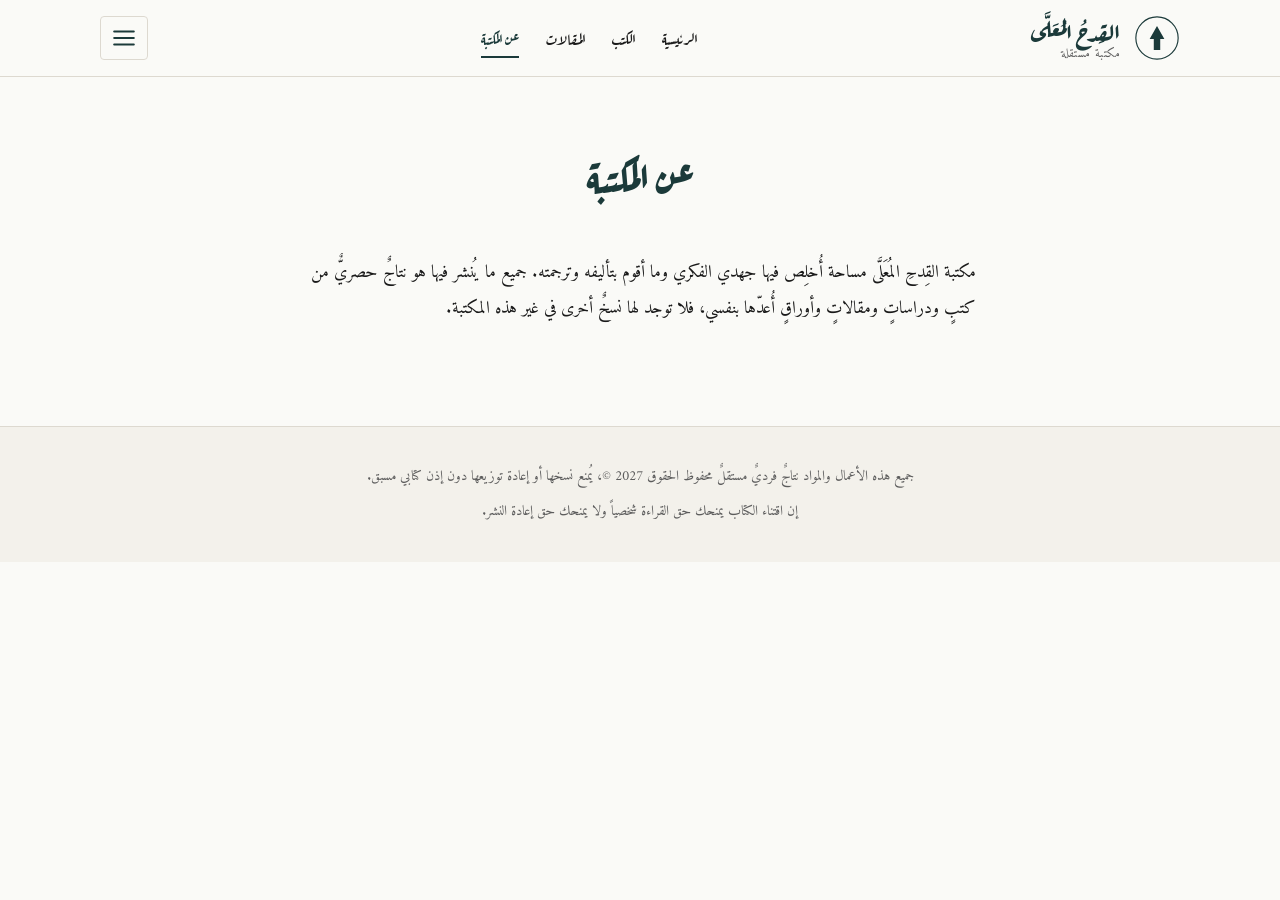
==== about.html @ f38a209e "Create about.html" ====
<!DOCTYPE html>
<html lang="ar" dir="rtl">
<head>
<meta charset="UTF-8">
<meta name="viewport" content="width=device-width, initial-scale=1.0">
<title>عن المكتبة — القِدحُ المُعَلَّى</title>
<link rel="preconnect" href="https://fonts.googleapis.com">
<link rel="preconnect" href="https://fonts.gstatic.com" crossorigin>
<link href="https://fonts.googleapis.com/css2?family=Aref+Ruqaa:wght@400;700&family=Amiri:wght@400;700&display=swap" rel="stylesheet">
<link rel="stylesheet" href="style.css">
</head>
<body>

<header class="site-header">
  <div class="container header-inner">
    <a href="index.html" class="brand">
      <svg class="logo" viewBox="0 0 100 100" fill="none" aria-hidden="true">
        <circle cx="50" cy="50" r="46" stroke="currentColor" stroke-width="2.5"/>
        <path d="M50 24 L66 52 L57 52 L57 76 L43 76 L43 52 L34 52 Z" fill="currentColor"/>
      </svg>
      <div class="brand-text">
        <span class="brand-name">القِدحُ المُعَلَّى</span>
        <span class="brand-sub">مكتبة مستقلة</span>
      </div>
    </a>
    <nav class="nav-desktop">
      <a href="index.html">الرئيسية</a>
      <a href="books.html">الكتب</a>
      <a href="articles.html">المقالات</a>
      <a href="about.html" class="active">عن المكتبة</a>
    </nav>
    <button class="menu-toggle" aria-label="القائمة" onclick="document.getElementById('menuDropdown').classList.toggle('open')">
      <svg width="26" height="26" viewBox="0 0 24 24" fill="none" stroke="currentColor" stroke-width="2" stroke-linecap="round">
        <line x1="3" y1="6" x2="21" y2="6"/><line x1="3" y1="12" x2="21" y2="12"/><line x1="3" y1="18" x2="21" y2="18"/>
      </svg>
    </button>
  </div>
  <div class="menu-dropdown" id="menuDropdown">
    <a href="index.html">الرئيسية</a>
    <a href="books.html">الكتب</a>
    <a href="articles.html">المقالات</a>
    <a href="about.html">عن المكتبة</a>
  </div>
</header>

<main>
  <div class="about-page">
    <h1 class="page-title" style="text-align:center;margin-bottom:40px;">عن المكتبة</h1>
    <div class="about-content">
      <p>مكتبة القِدحِ المُعَلَّى مساحة أُخلِص فيها جهدي الفكري وما أقوم بتأليفه وترجمته. جميع ما يُنشر فيها هو نتاجٌ حصريٌّ من كتبٍ ودراساتٍ ومقالاتٍ وأوراقٍ أُعدّها بنفسي، فلا توجد لها نسخٌ أخرى في غير هذه المكتبة.</p>
    </div>
  </div>
</main>

<footer class="site-footer">
  <div class="container">
    <div class="footer-text">
      <p>جميع هذه الأعمال والمواد نتاجٌ فرديٌ مستقلٌ محفوظ الحقوق 2027 ©، يُمنع نسخها أو إعادة توزيعها دون إذن كتابي مسبق.</p>
      <p>إن اقتناء الكتاب يمنحك حق القراءة شخصياً ولا يمنحك حق إعادة النشر.</p>
    </div>
  </div>
</footer>

</body>
</html>
---- style.css ----
:root {
  --bg: #fafaf7;
  --bg-alt: #f3f1eb;
  --text: #1a1a1a;
  --text-muted: #5c5c5c;
  --accent: #1b3a3a;        /* كحلي مخضر غامق */
  --accent-light: #2d5252;
  --border: #ddd9d0;
  --card-bg: #ffffff;
  --telegram: #0088cc;
  --max-width: 1080px;
  --font-display: 'Aref Ruqaa', serif;
  --font-body: 'Amiri', 'Aref Ruqaa', serif;
}

* { box-sizing: border-box; margin: 0; padding: 0; }
html { scroll-behavior: smooth; }

body {
  font-family: var(--font-body);
  background: var(--bg);
  color: var(--text);
  line-height: 1.9;
  font-size: 18px;
  -webkit-font-smoothing: antialiased;
}

.container { max-width: var(--max-width); margin: 0 auto; padding: 0 24px; }

/* ============ HEADER ============ */
.site-header {
  border-bottom: 1px solid var(--border);
  position: sticky; top: 0; z-index: 100;
  background: rgba(250, 250, 247, 0.96);
  backdrop-filter: blur(8px);
}
.header-inner {
  display: flex; align-items: center; justify-content: space-between;
  padding: 14px 0; gap: 18px;
}
.brand { display: flex; align-items: center; gap: 14px; text-decoration: none; color: var(--text); }
.logo { width: 46px; height: 46px; color: var(--accent); flex-shrink: 0; }
.brand-text { display: flex; flex-direction: column; line-height: 1.3; }
.brand-name {
  font-family: var(--font-display); font-size: 1.55rem; font-weight: 700;
  color: var(--accent);
}
.brand-sub { font-family: var(--font-body); font-size: 0.78rem; color: var(--text-muted); letter-spacing: 0.4px; }

.nav-desktop { display: flex; gap: 26px; align-items: center; }
.nav-desktop a {
  font-family: var(--font-display); font-size: 1rem; color: var(--text);
  text-decoration: none; padding: 4px 0; border-bottom: 2px solid transparent;
  transition: all 0.2s;
}
.nav-desktop a:hover, .nav-desktop a.active { color: var(--accent); border-bottom-color: var(--accent); }

.menu-toggle {
  background: none; border: 1px solid var(--border); border-radius: 4px;
  cursor: pointer; color: var(--accent); padding: 8px 10px; display: flex;
  transition: all 0.2s;
}
.menu-toggle:hover { background: var(--bg-alt); }

.menu-dropdown {
  display: none; background: var(--card-bg);
  border-top: 1px solid var(--border);
  box-shadow: 0 10px 24px rgba(0,0,0,0.05);
}
.menu-dropdown.open { display: block; }
.menu-dropdown a {
  display: block; padding: 14px 24px;
  font-family: var(--font-display); font-size: 1.05rem;
  color: var(--text); text-decoration: none; border-bottom: 1px solid var(--border);
  transition: all 0.15s;
}
.menu-dropdown a:last-child { border-bottom: none; }
.menu-dropdown a:hover { background: var(--bg-alt); color: var(--accent); padding-right: 30px; }

/* ============ HERO ============ */
.hero { padding: 70px 0 50px; text-align: center; }
.hero-title {
  font-family: var(--font-display); font-size: clamp(2.4rem, 6vw, 3.8rem);
  font-weight: 700; color: var(--accent); margin-bottom: 22px; letter-spacing: 1px;
}
.hero-topics {
  font-family: var(--font-display); font-size: clamp(1.05rem, 2.4vw, 1.5rem);
  color: var(--text); margin-bottom: 36px; line-height: 1.9;
  max-width: 920px; margin-left: auto; margin-right: auto;
}
.sep { color: var(--text-muted); margin: 0 8px; font-weight: 400; }
.hero-note {
  font-family: var(--font-body); font-size: 1.05rem; color: var(--text-muted);
  max-width: 620px; margin: 0 auto; line-height: 2;
}
.blessing {
  display: block; margin-top: 6px;
  color: var(--accent); font-family: var(--font-display); font-size: 1.1rem;
}

/* ============ QUICK CARDS ============ */
.quick-cards {
  display: grid; grid-template-columns: repeat(3, 1fr); gap: 20px;
  margin: 50px 0 70px;
}
.quick-card {
  display: flex; flex-direction: column; align-items: center; justify-content: center;
  padding: 34px 20px; background: var(--card-bg);
  border: 1px solid var(--border); border-radius: 4px;
  text-decoration: none; color: var(--text);
  transition: all 0.25s; text-align: center; min-height: 150px;
}
.quick-card:hover {
  transform: translateY(-4px); box-shadow: 0 10px 28px rgba(0,0,0,0.07);
  border-color: var(--accent);
}
.quick-card .icon { width: 34px; height: 34px; color: var(--accent); margin-bottom: 12px; }
.quick-card .card-label {
  font-family: var(--font-display); font-size: 1.3rem; font-weight: 700; color: var(--accent);
}
.quick-card .card-desc { font-size: 0.88rem; color: var(--text-muted); margin-top: 4px; }
.quick-card.telegram .icon { color: var(--telegram); }
.quick-card.telegram:hover { border-color: var(--telegram); }
.quick-card.telegram .card-label { color: var(--telegram); }

/* ============ UPCOMING ============ */
.upcoming { padding: 50px 0 70px; border-top: 1px solid var(--border); }
.section-title {
  font-family: var(--font-display); font-size: 1.9rem; font-weight: 700;
  color: var(--accent); margin-bottom: 8px; text-align: center;
}
.section-subtitle { text-align: center; color: var(--text-muted); margin-bottom: 34px; font-size: 0.92rem; }
.upcoming-list { max-width: 680px; margin: 0 auto; }
.upcoming-item {
  display: flex; justify-content: space-between; align-items: baseline;
  padding: 18px 0; border-bottom: 1px solid var(--border); gap: 18px;
}
.upcoming-item:first-child { border-top: 1px solid var(--border); }
.upcoming-title { font-family: var(--font-display); font-size: 1.22rem; font-weight: 700; color: var(--text); }
.upcoming-type {
  font-family: var(--font-body); font-size: 0.88rem; color: var(--text-muted);
  white-space: nowrap; border: 1px solid var(--border); padding: 2px 10px; border-radius: 20px;
}

/* ============ FOOTER ============ */
.site-footer { border-top: 1px solid var(--border); padding: 36px 0; background: var(--bg-alt); }
.footer-text { font-size: 0.88rem; color: var(--text-muted); text-align: center; max-width: 820px; margin: 0 auto; line-height: 2; }
.footer-text p + p { margin-top: 6px; }

/* ============ PAGE HEADER ============ */
.page-header { padding: 55px 0 35px; text-align: center; border-bottom: 1px solid var(--border); margin-bottom: 45px; }
.page-title {
  font-family: var(--font-display); font-size: clamp(1.9rem, 4vw, 2.7rem);
  font-weight: 700; color: var(--accent); margin-bottom: 10px;
}
.page-desc { color: var(--text-muted); max-width: 680px; margin: 0 auto; font-size: 0.95rem; }

/* ============ BOOKS LIST ============ */
.books-list { max-width: 780px; margin: 0 auto 80px; }
.book-details {
  border: 1px solid var(--border); border-radius: 4px; margin-bottom: 14px;
  background: var(--card-bg); overflow: hidden; transition: border-color 0.2s;
}
.book-details[open] { border-color: var(--accent); }
.book-summary {
  display: flex; align-items: center; gap: 18px; padding: 15px 20px;
  cursor: pointer; list-style: none; transition: background 0.15s;
}
.book-summary::-webkit-details-marker { display: none; }
.book-summary:hover { background: var(--bg-alt); }
.book-thumb {
  width: 56px; height: 80px; object-fit: cover; border-radius: 2px;
  background: var(--bg-alt); flex-shrink: 0;
}
.book-summary-text { flex-grow: 1; }
.book-summary-title { font-family: var(--font-display); font-size: 1.18rem; font-weight: 700; color: var(--text); }
.book-summary-meta { font-size: 0.83rem; color: var(--text-muted); margin-top: 3px; }
.book-expand-icon { color: var(--text-muted); transition: transform 0.25s; flex-shrink: 0; }
.book-details[open] .book-expand-icon { transform: rotate(180deg); }
.book-body { padding: 0 20px 24px; display: flex; gap: 24px; flex-wrap: wrap; border-top: 1px solid var(--border); margin-top: 4px; padding-top: 20px; }
.book-body-cover {
  width: 170px; height: 240px; object-fit: cover; border-radius: 4px;
  background: var(--bg-alt); flex-shrink: 0; box-shadow: 0 6px 20px rgba(0,0,0,0.08);
}
.book-body-text { flex: 1; min-width: 220px; }
.book-body-text p { margin-bottom: 14px; font-size: 1rem; color: var(--text); }
.book-read-link {
  display: inline-flex; align-items: center; gap: 8px; margin-top: 6px;
  padding: 9px 22px; background: var(--accent); color: #fff;
  text-decoration: none; border-radius: 4px; font-family: var(--font-display);
  font-size: 0.98rem; transition: background 0.2s;
}
.book-read-link:hover { background: var(--accent-light); }

/* ============ BOOK PAGE ============ */
.book-page { max-width: 780px; margin: 0 auto; padding: 45px 0 80px; }
.back-link {
  display: inline-block; margin-bottom: 28px; color: var(--text-muted);
  text-decoration: none; font-family: var(--font-display); font-size: 0.92rem;
  transition: color 0.2s;
}
.back-link:hover { color: var(--accent); }
.book-page-header { display: flex; gap: 34px; align-items: flex-start; margin-bottom: 36px; flex-wrap: wrap; }
.book-page-cover {
  width: 210px; height: 300px; object-fit: cover; border-radius: 4px;
  background: var(--bg-alt); flex-shrink: 0; box-shadow: 0 10px 30px rgba(0,0,0,0.12);
}
.book-page-info { flex: 1; min-width: 240px; }
.book-page-title { font-family: var(--font-display); font-size: 2rem; font-weight: 700; color: var(--accent); margin-bottom: 10px; line-height: 1.4; }
.book-page-meta { color: var(--text-muted); font-size: 0.92rem; }
.book-page-content p { margin-bottom: 16px; font-size: 1.05rem; line-height: 2; }
.book-page-content h2 {
  font-family: var(--font-display); font-size: 1.45rem; color: var(--accent);
  margin: 32px 0 14px;
}
.quote-block {
  border-right: 3px solid var(--accent); padding: 12px 20px; margin: 16px 0;
  background: var(--bg-alt); color: var(--text); border-radius: 0 4px 4px 0; font-size: 1.02rem;
}

/* ============ ARTICLES ============ */
.articles-categories {
  font-family: var(--font-display); font-size: clamp(1.1rem, 2.4vw, 1.45rem);
  color: var(--accent); text-align: center; line-height: 2.1;
  margin: 0 auto 45px; max-width: 920px; padding: 0 24px;
}
.articles-list { max-width: 780px; margin: 0 auto 80px; padding: 0 24px; }
.article-item {
  display: block; padding: 22px 0; border-bottom: 1px solid var(--border);
  text-decoration: none; color: var(--text); transition: padding 0.2s;
}
.article-item:first-child { border-top: 1px solid var(--border); }
.article-item:hover { padding-right: 12px; }
.article-item-title {
  font-family: var(--font-display); font-size: 1.28rem; font-weight: 700;
  color: var(--text); margin-bottom: 5px; transition: color 0.2s; line-height: 1.5;
}
.article-item:hover .article-item-title { color: var(--accent); }
.article-item-cat { font-size: 0.88rem; color: var(--text-muted); }

/* ============ ARTICLE PAGE ============ */
.article-page { max-width: 740px; margin: 0 auto; padding: 45px 24px 80px; }
.article-page-cat { font-size: 0.92rem; color: var(--text-muted); margin-bottom: 10px; text-align: center; }
.article-page-title {
  font-family: var(--font-display); font-size: clamp(1.7rem, 4vw, 2.3rem);
  font-weight: 700; color: var(--accent); text-align: center;
  margin-bottom: 36px; line-height: 1.55;
}
.article-page-content p { margin-bottom: 16px; font-size: 1.05rem; line-height: 2; }

/* ============ ABOUT ============ */
.about-page { max-width: 720px; margin: 0 auto; padding: 55px 24px 80px; }
.about-content p { margin-bottom: 18px; font-size: 1.1rem; line-height: 2.1; }

/* ============ MISC ============ */
.placeholder-note {
  text-align: center; padding: 40px 20px; background: var(--bg-alt);
  border: 1px dashed var(--border); border-radius: 4px;
  color: var(--text-muted); font-size: 0.95rem;
}

/* ============ RESPONSIVE ============ */
@media (max-width: 800px) {
  .nav-desktop { display: none; }
  .quick-cards { grid-template-columns: 1fr; }
  .book-body-cover { width: 130px; height: 185px; }
  .book-page-cover { width: 150px; height: 215px; }
  .book-page-header { gap: 22px; }
  .upcoming-item { flex-direction: column; gap: 6px; align-items: flex-start; }
  .header-inner { padding: 12px 0; }
  .brand-name { font-size: 1.35rem; }
  }
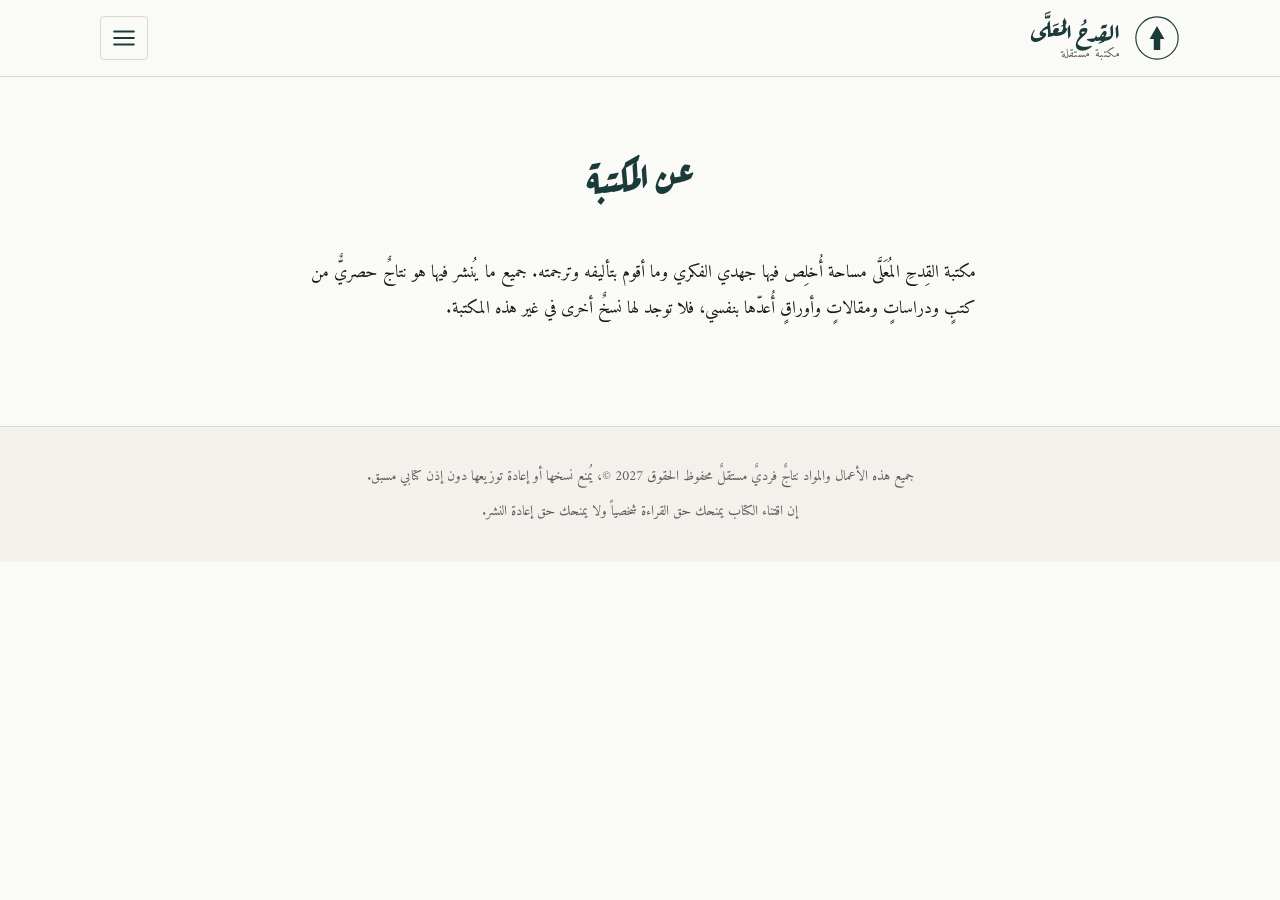
==== commit c055a00a: "Update about.html" ====
--- a/about.html
+++ b/about.html
@@ -14,7 +14,9 @@
 <header class="site-header">
   <div class="container header-inner">
     <a href="index.html" class="brand">
-      <svg class="logo" viewBox="0 0 100 100" fill="none" aria-hidden="true">
+      <img src="logo.png" alt="شعار المكتبة" class="logo"
+           onerror="this.style.display='none'; this.nextElementSibling.style.display='block';">
+      <svg class="logo" style="display:none;" viewBox="0 0 100 100" fill="none" aria-hidden="true">
         <circle cx="50" cy="50" r="46" stroke="currentColor" stroke-width="2.5"/>
         <path d="M50 24 L66 52 L57 52 L57 76 L43 76 L43 52 L34 52 Z" fill="currentColor"/>
       </svg>
@@ -23,12 +25,6 @@
         <span class="brand-sub">مكتبة مستقلة</span>
       </div>
     </a>
-    <nav class="nav-desktop">
-      <a href="index.html">الرئيسية</a>
-      <a href="books.html">الكتب</a>
-      <a href="articles.html">المقالات</a>
-      <a href="about.html" class="active">عن المكتبة</a>
-    </nav>
     <button class="menu-toggle" aria-label="القائمة" onclick="document.getElementById('menuDropdown').classList.toggle('open')">
       <svg width="26" height="26" viewBox="0 0 24 24" fill="none" stroke="currentColor" stroke-width="2" stroke-linecap="round">
         <line x1="3" y1="6" x2="21" y2="6"/><line x1="3" y1="12" x2="21" y2="12"/><line x1="3" y1="18" x2="21" y2="18"/>
--- a/style.css
+++ b/style.css
@@ -3,7 +3,7 @@
   --bg-alt: #f3f1eb;
   --text: #1a1a1a;
   --text-muted: #5c5c5c;
-  --accent: #1b3a3a;        /* كحلي مخضر غامق */
+  --accent: #1b3a3a;
   --accent-light: #2d5252;
   --border: #ddd9d0;
   --card-bg: #ffffff;
@@ -39,21 +39,13 @@
   padding: 14px 0; gap: 18px;
 }
 .brand { display: flex; align-items: center; gap: 14px; text-decoration: none; color: var(--text); }
-.logo { width: 46px; height: 46px; color: var(--accent); flex-shrink: 0; }
+.logo { width: 46px; height: 46px; object-fit: contain; flex-shrink: 0; color: var(--accent); }
 .brand-text { display: flex; flex-direction: column; line-height: 1.3; }
 .brand-name {
   font-family: var(--font-display); font-size: 1.55rem; font-weight: 700;
   color: var(--accent);
 }
 .brand-sub { font-family: var(--font-body); font-size: 0.78rem; color: var(--text-muted); letter-spacing: 0.4px; }
-
-.nav-desktop { display: flex; gap: 26px; align-items: center; }
-.nav-desktop a {
-  font-family: var(--font-display); font-size: 1rem; color: var(--text);
-  text-decoration: none; padding: 4px 0; border-bottom: 2px solid transparent;
-  transition: all 0.2s;
-}
-.nav-desktop a:hover, .nav-desktop a.active { color: var(--accent); border-bottom-color: var(--accent); }
 
 .menu-toggle {
   background: none; border: 1px solid var(--border); border-radius: 4px;
@@ -261,7 +253,6 @@
 
 /* ============ RESPONSIVE ============ */
 @media (max-width: 800px) {
-  .nav-desktop { display: none; }
   .quick-cards { grid-template-columns: 1fr; }
   .book-body-cover { width: 130px; height: 185px; }
   .book-page-cover { width: 150px; height: 215px; }
@@ -269,4 +260,4 @@
   .upcoming-item { flex-direction: column; gap: 6px; align-items: flex-start; }
   .header-inner { padding: 12px 0; }
   .brand-name { font-size: 1.35rem; }
-  }
+            }
